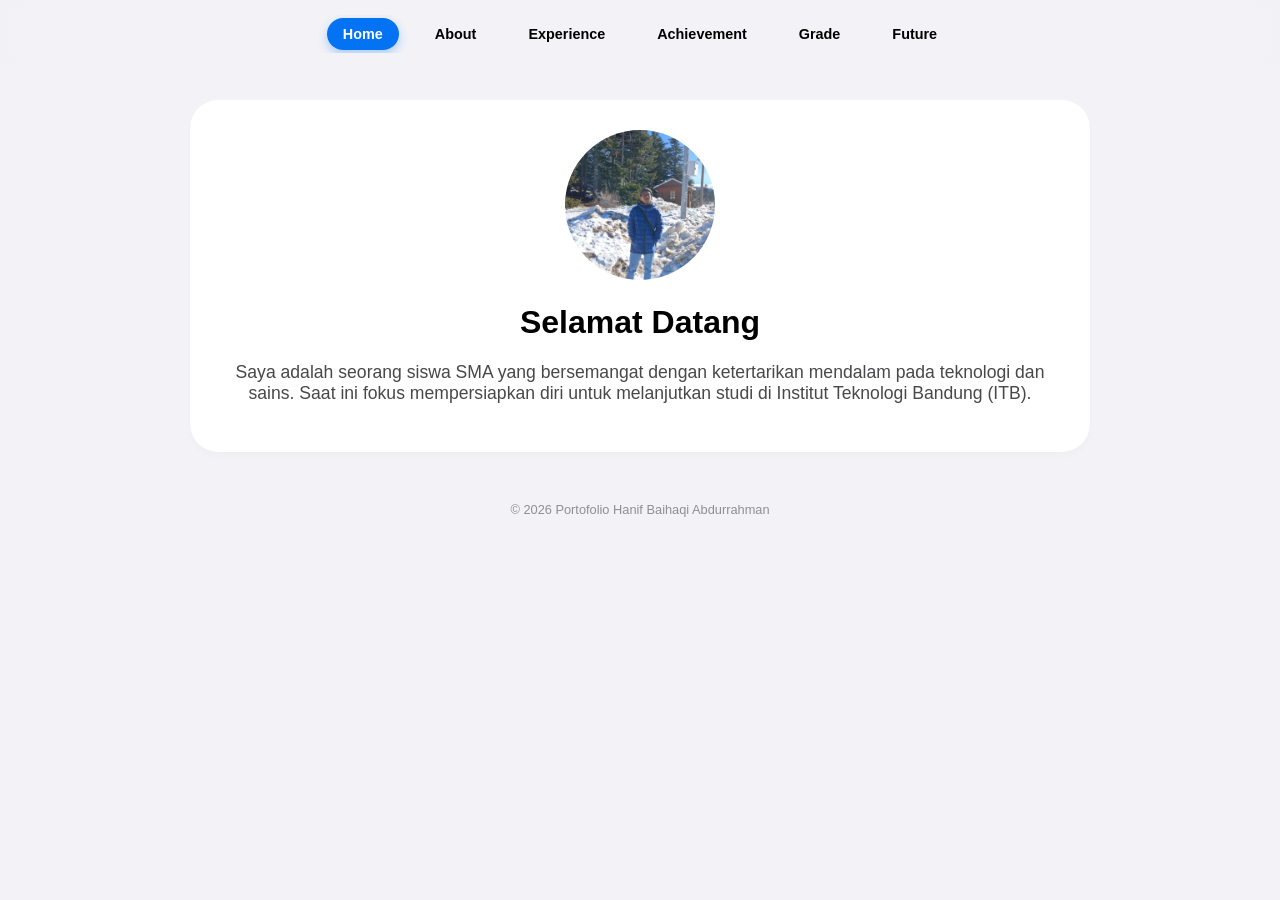
==== index.html @ 1c6266f0 "Add files via upload" ====
<!DOCTYPE html>
<html lang="id">
<head>
    <meta charset="UTF-8">
    <meta name="viewport" content="width=device-width, initial-scale=1.0">
    <title>Home - Portofolio</title>
    <link rel="stylesheet" href="style.css">
    <meta name="theme-color" content="#f2f2f7">
    <meta name="mobile-web-app-capable" content="yes">
    <meta name="apple-mobile-web-app-status-bar-style" content="default">
</head>
<body>
    <nav class="navbar">
    <ul>
        <li><a href="index.html" class="active">Home</a></li>
        <li><a href="about.html">About</a></li>
        <li><a href="experience.html">Experience</a></li>
        <li><a href="achievement.html">Achievement</a></li>
        <li><a href="grade.html">Grade</a></li>
        <li><a href="future-plan.html">Future</a></li>
    </ul>
    </nav>

    <div class="container">
        <div class="card text-center" style="text-align: center;">
            <img src="foto-profil.jpeg" alt="Profile" class="profile-img">
            <h1>Selamat Datang</h1>
            <p style="font-size: 1.1rem; color: #48484a;">Saya adalah seorang siswa SMA yang bersemangat dengan ketertarikan mendalam pada teknologi dan sains. Saat ini fokus mempersiapkan diri untuk melanjutkan studi di Institut Teknologi Bandung (ITB).</p>
        </div>
    </div>

    <footer style="text-align: center; padding: 30px; color: var(--one-ui-secondary); font-size: 0.8rem;">
        &copy; 2026 Portofolio Hanif Baihaqi Abdurrahman
    </footer>
</body>
</html>
---- style.css ----
:root {
    --one-ui-bg: #f2f2f7;
    --one-ui-card: #ffffff;
    --one-ui-primary: #0373f3;
    --one-ui-text: #000000;
    --one-ui-secondary: #8e8e93;
    --radius: 28px; /*One UI Samsung*/
}

html {
    scroll-behavior: smooth;
}

body {
    font-family: 'Segoe UI', Roboto, Helvetica, Arial, sans-serif;
    background-color: var(--one-ui-bg);
    color: var(--one-ui-text);
    margin: 0;
    padding-bottom: 50px;
    overflow-x: hidden;
    width: 100%;
}

/* Navbar yang lebih modern */
.navbar {
    background: rgba(242, 242, 247, 0.8);
    backdrop-filter: blur(20px);
    position: fixed;
    top: 0;
    width: 100%;
    z-index: 1000;
    padding: 15px 0;
}

.navbar ul {
    list-style: none;
    display: flex;
    justify-content: center; /* Tetap center di laptop */
    gap: 20px;
    margin: 0;
    padding: 0;
    /* Tambahkan ini untuk kenyamanan di Android */
    overflow-x: auto; 
    white-space: nowrap;
    -webkit-overflow-scrolling: touch;
    padding: 10px 20px; /* Tambah padding agar area sentuh luas */
}

/* Sembunyikan scrollbar yang mengganggu estetika */
.navbar ul::-webkit-scrollbar {
    display: none;
}

.navbar a {
    text-decoration: none;
    color: var(--one-ui-text);
    font-weight: 600;
    font-size: 0.9rem;
    padding: 8px 16px;
    border-radius: 20px;
    transition: 0.3s;
}

.navbar a:hover {
    background: rgba(0, 0, 0, 0.05);
}

/* Khusus container & cards */
.container {
    max-width: 900px;
    margin: 100px auto 20px auto;
    padding: 0 20px;
}

.card {
    background: var(--one-ui-card);
    border-radius: var(--radius);
    padding: 30px;
    margin-bottom: 20px;
    box-shadow: 0 4px 6px rgba(0,0,0,0.02);
}

h1, h2, h3 {
    font-weight: 700;
    margin-top: 0;
}

.profile-img {
    width: 150px;
    height: 150px;
    border-radius: 50%;
    object-fit: cover;
    margin-bottom: 20px;
}

/* Grid khusus skill & hobi */
.grid-container {
    display: grid;
    grid-template-columns: repeat(auto-fit, minmax(100px, 1fr));
    gap: 15px;
    margin-top: 20px;
}

.icon-box {
    background: #f9f9fb;
    padding: 20px;
    border-radius: var(--radius);
    text-align: center;
    transition: transform 0.2s;
}

.icon-box:hover {
    transform: scale(1.05);
}

.icon-box img {
    width: 40px;
    height: 40px;
    margin-bottom: 10px;
}

/* Buat tombol */
.btn-group {
    display: flex;
    flex-wrap: wrap;
    gap: 10px;
}

.btn {
    background: var(--one-ui-primary);
    color: white;
    padding: 12px 24px;
    border-radius: 25px;
    text-decoration: none;
    font-weight: 600;
    display: inline-block;
    border: none;
}

.btn:active, .icon-box:active {
    transform: scale(0.95);
    transition: transform 0.1s;
}

.btn-secondary {
    background: #e5e5ea;
    color: #000;
}

/* Style buat list */
ul.custom-list {
    padding-left: 20px;
}

ul.custom-list li {
    margin-bottom: 10px;
    color: #3a3a3c;
}

/* Style buat highlight navbar aktif*/
.navbar a.active {
    background: var(--one-ui-primary);
    color: white;
    box-shadow: 0 4px 10px rgba(3, 115, 243, 0.3);
}

* {
    -webkit-tap-highlight-color: transparent; /* Hapus kotak biru saat klik di HP */
    user-select: none; /* Mencegah teks terpilih secara tidak sengaja */
}

/* Tapi izinkan teks di dalam card tetap bisa dipilih agar user bisa copy kontak */
.card p, .card h1, .card h2, .card h3 {
    user-select: text;
}

img {
    max-width: 100%;
    height: auto;
    border-radius: 15px; /* Biar tetap senada dengan tema One UI */
}

/* --- RESPONSIVE MOBILE SETTINGS --- */
@media (max-width: 600px) {
    .container {
        margin-top: 80px; /* Lebih naik dikit di HP */
        padding: 0 15px; /* Biar card tidak nempel ke pinggir layar HP */
    }

    .report-grid {
        grid-template-columns: repeat(2, 1fr); /* Di HP, rapot berjejer ke bawah saja biar jelas */
    }

    .hero h1 {
        font-size: 1.8rem; /* Perkecil font judul di HP agar tidak pecah baris */
    }

    .navbar ul {
        justify-content: flex-start; /* Di HP harus start supaya bisa di-scroll ke kanan */
        padding-left: 20px;
        padding-right: 20px;
    }
}
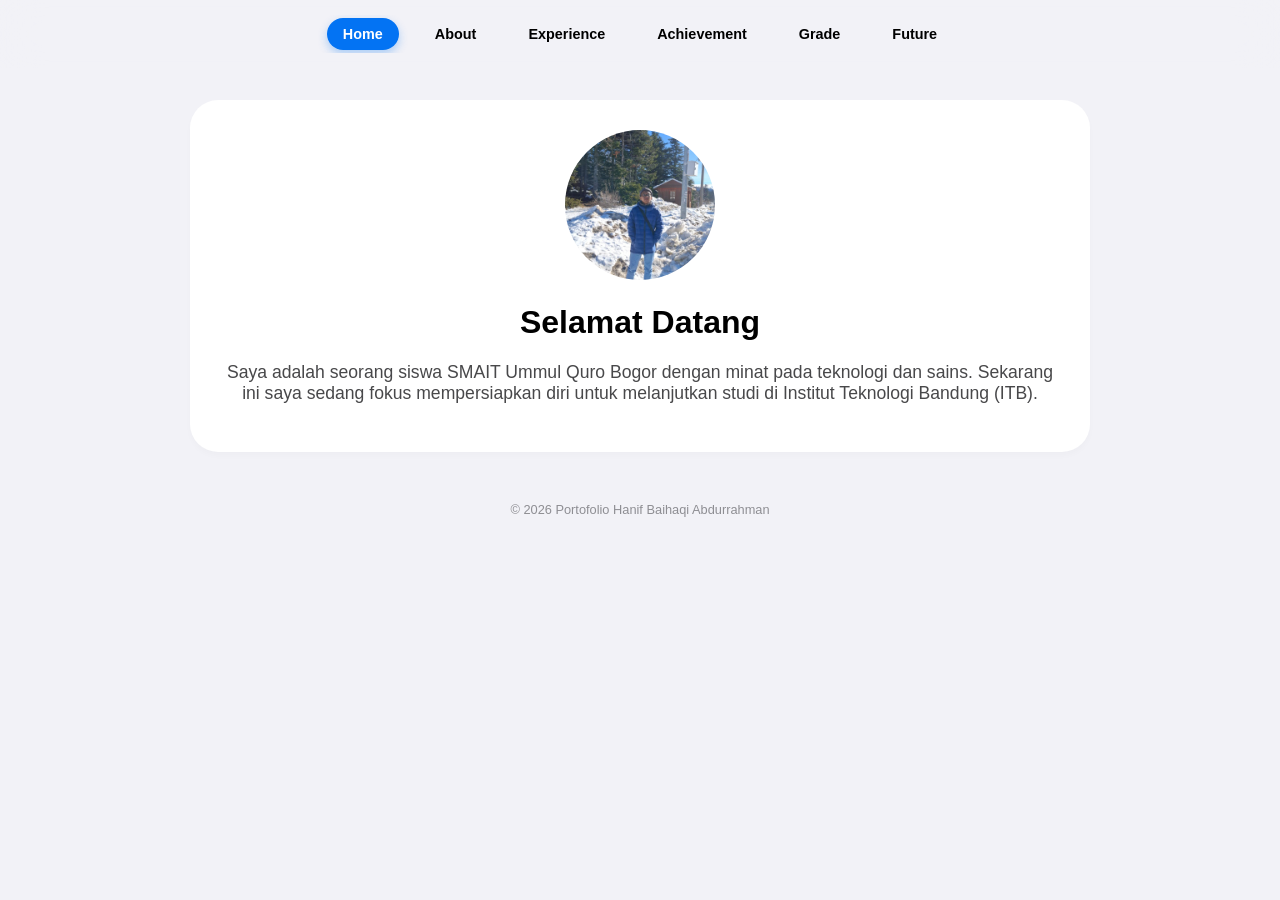
==== commit e55ca84d: "reset" ====
--- a/index.html
+++ b/index.html
@@ -25,7 +25,7 @@
         <div class="card text-center" style="text-align: center;">
             <img src="foto-profil.jpeg" alt="Profile" class="profile-img">
             <h1>Selamat Datang</h1>
-            <p style="font-size: 1.1rem; color: #48484a;">Saya adalah seorang siswa SMA yang bersemangat dengan ketertarikan mendalam pada teknologi dan sains. Saat ini fokus mempersiapkan diri untuk melanjutkan studi di Institut Teknologi Bandung (ITB).</p>
+            <p style="font-size: 1.1rem; color: #48484a;">Saya adalah seorang siswa SMAIT Ummul Quro Bogor dengan minat pada teknologi dan sains. Sekarang ini saya sedang fokus mempersiapkan diri untuk melanjutkan studi di Institut Teknologi Bandung (ITB).</p>
         </div>
     </div>
 
--- a/style.css
+++ b/style.css
@@ -182,21 +182,46 @@
 
 /* --- RESPONSIVE MOBILE SETTINGS --- */
 @media (max-width: 600px) {
+    * {
+        box-sizing: border-box; /* Memastikan padding tidak menambah lebar elemen */
+    }
+
     .container {
-        margin-top: 80px; /* Lebih naik dikit di HP */
-        padding: 0 15px; /* Biar card tidak nempel ke pinggir layar HP */
+        margin-top: 80px; 
+        padding: 0 15px;
+        width: 100%;
+        overflow-x: hidden; /* Tambahan agar container tidak meluber */
+    }
+
+    /* Memperbaiki Grid Ikon/Box yang error di screenshot */
+    .grid-container {
+        grid-template-columns: 1fr !important; /* Paksa jadi 1 kolom agar tidak sempit */
+        gap: 12px;
+    }
+
+    /* Memperbaiki Galeri Dokumentasi di Experience */
+    .doc-grid {
+        grid-template-columns: repeat(2, 1fr) !important; /* Maksimal 2 kolom di HP */
+        gap: 8px;
+    }
+
+    /* Menghapus paksaan lebar dari inline style HTML */
+    .icon-box {
+        grid-column: span 1 !important; 
+        width: 100% !important;
+        text-align: left; /* Opsional: lebih rapi di HP kalau rata kiri */
     }
 
     .report-grid {
-        grid-template-columns: repeat(2, 1fr); /* Di HP, rapot berjejer ke bawah saja biar jelas */
+        grid-template-columns: repeat(2, 1fr); 
     }
 
     .hero h1 {
-        font-size: 1.8rem; /* Perkecil font judul di HP agar tidak pecah baris */
+        font-size: 1.8rem;
     }
 
     .navbar ul {
-        justify-content: flex-start; /* Di HP harus start supaya bisa di-scroll ke kanan */
+        justify-content: flex-start;
         padding-left: 20px;
         padding-right: 20px;
     }
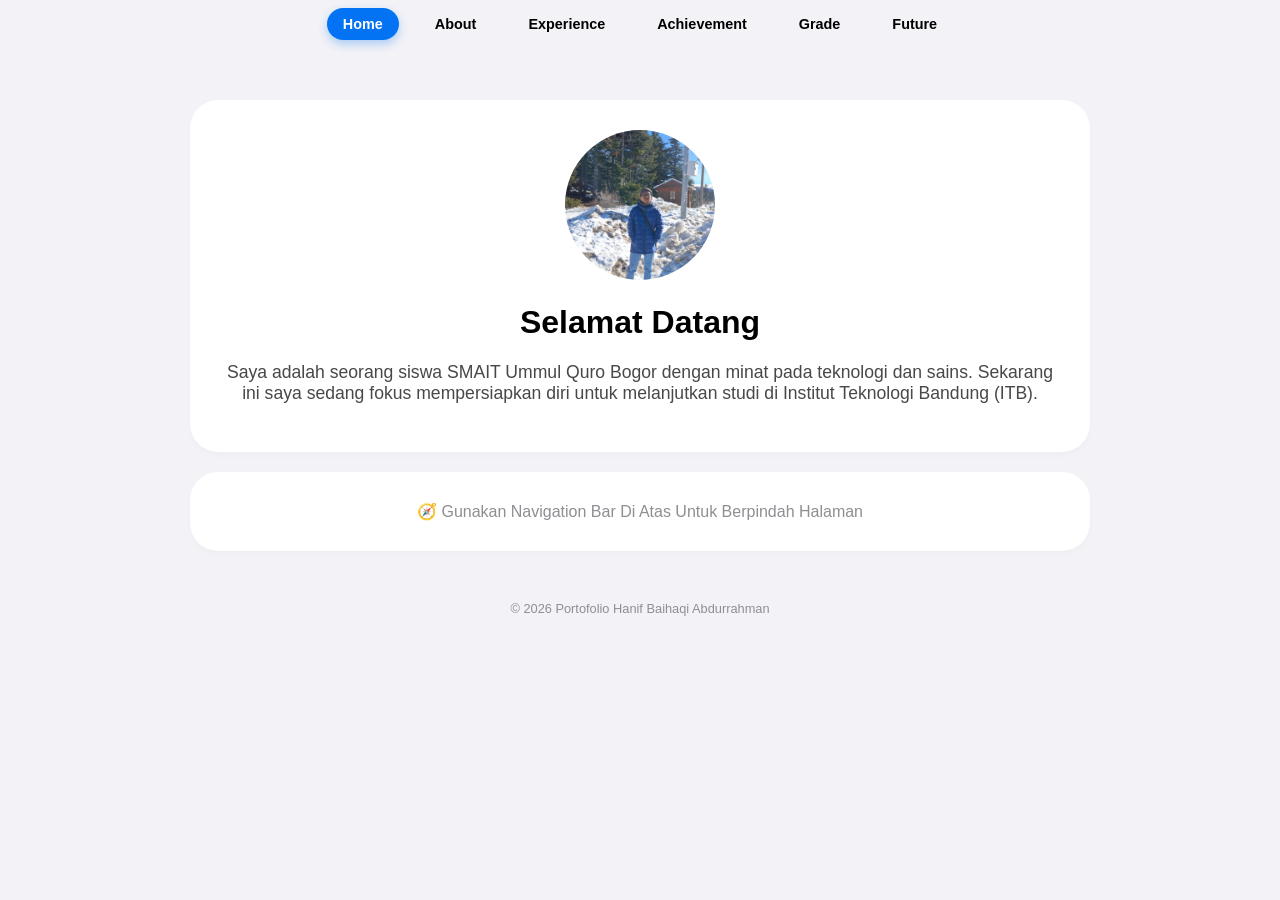
==== commit 3baec93b: "overall commit" ====
--- a/index.html
+++ b/index.html
@@ -29,6 +29,12 @@
         </div>
     </div>
 
+    <div class="container" style="margin-top: 0;">
+        <div class="card" style="text-align: center; color: var(--one-ui-secondary);">
+            <p style="margin: 0;">🧭 Gunakan Navigation Bar Di Atas Untuk Berpindah Halaman</p>
+        </div>
+    </div>
+
     <footer style="text-align: center; padding: 30px; color: var(--one-ui-secondary); font-size: 0.8rem;">
         &copy; 2026 Portofolio Hanif Baihaqi Abdurrahman
     </footer>
--- a/style.css
+++ b/style.css
@@ -4,7 +4,7 @@
     --one-ui-primary: #0373f3;
     --one-ui-text: #000000;
     --one-ui-secondary: #8e8e93;
-    --radius: 28px; /*One UI Samsung*/
+    --radius: 28px; /*Style One UI Samsung*/
 }
 
 html {
@@ -21,7 +21,11 @@
     width: 100%;
 }
 
-/* Navbar yang lebih modern */
+body::-webkit-scrollbar {
+    display: none;
+}
+
+/* Navbar modern */
 .navbar {
     background: rgba(242, 242, 247, 0.8);
     backdrop-filter: blur(20px);
@@ -39,16 +43,6 @@
     gap: 20px;
     margin: 0;
     padding: 0;
-    /* Tambahkan ini untuk kenyamanan di Android */
-    overflow-x: auto; 
-    white-space: nowrap;
-    -webkit-overflow-scrolling: touch;
-    padding: 10px 20px; /* Tambah padding agar area sentuh luas */
-}
-
-/* Sembunyikan scrollbar yang mengganggu estetika */
-.navbar ul::-webkit-scrollbar {
-    display: none;
 }
 
 .navbar a {
@@ -114,6 +108,25 @@
 }
 
 .icon-box img {
+    width: 40px;
+    height: 40px;
+    margin-bottom: 10px;
+}
+
+.icon-box-btn {
+    background: #f9f9fb;
+    padding: 20px;
+    border-radius: var(--radius);
+    text-align: center;
+    transition: transform 0.2s, box-shadow 0.15s ease-in-out;
+}
+
+.icon-box-btn:hover {
+    transform: scale(1.05);
+    box-shadow: 0 6px 16px rgba(3, 115, 243, 0.3);
+}
+
+.icon-box-btn img {
     width: 40px;
     height: 40px;
     margin-bottom: 10px;
@@ -135,6 +148,12 @@
     font-weight: 600;
     display: inline-block;
     border: none;
+    transition: transform 0.2s ease, box-shadow 0.2s ease;
+}
+
+.btn:hover {
+    transform: scale(1.08);
+    box-shadow: 0 6px 16px rgba(3, 115, 243, 0.3);
 }
 
 .btn:active, .icon-box:active {
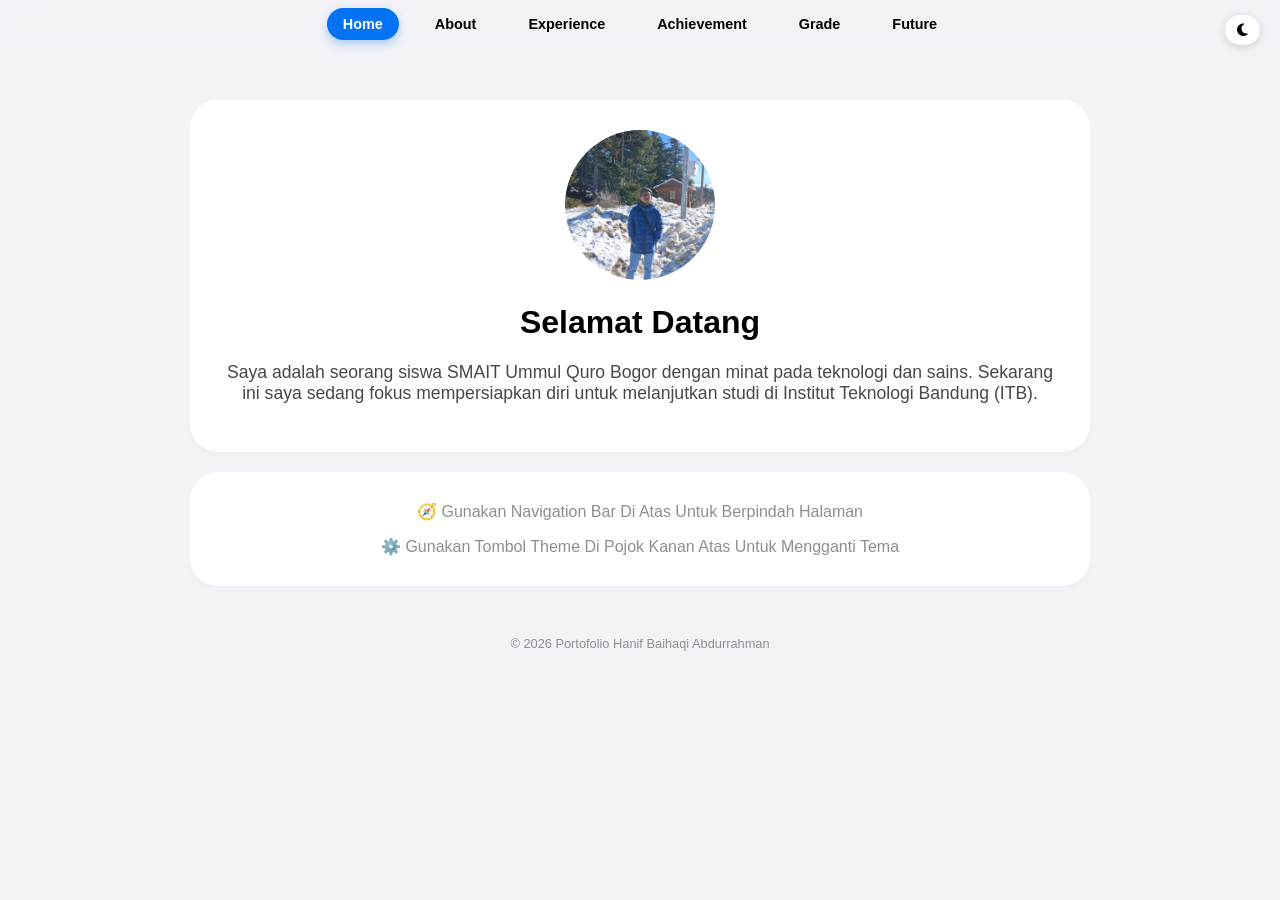
==== commit c763b5ea: "dark mode commit" ====
--- a/index.html
+++ b/index.html
@@ -5,11 +5,20 @@
     <meta name="viewport" content="width=device-width, initial-scale=1.0">
     <title>Home - Portofolio</title>
     <link rel="stylesheet" href="style.css">
+    <link rel="stylesheet" href="https://cdnjs.cloudflare.com/ajax/libs/font-awesome/6.4.0/css/all.min.css">
     <meta name="theme-color" content="#f2f2f7">
     <meta name="mobile-web-app-capable" content="yes">
     <meta name="apple-mobile-web-app-status-bar-style" content="default">
+    <script>
+        if (localStorage.getItem('nightMode') === 'enabled') document.documentElement.classList.add('night-mode');
+    </script>
 </head>
 <body>
+    <button class="theme-toggle" onclick="toggleNightMode()" title="Toggle Night Mode">
+        <i class="fas fa-moon icon-moon"></i>
+        <i class="fas fa-sun icon-sun"></i>
+    </button>
+
     <nav class="navbar">
     <ul>
         <li><a href="index.html" class="active">Home</a></li>
@@ -32,11 +41,14 @@
     <div class="container" style="margin-top: 0;">
         <div class="card" style="text-align: center; color: var(--one-ui-secondary);">
             <p style="margin: 0;">🧭 Gunakan Navigation Bar Di Atas Untuk Berpindah Halaman</p>
+            <p style="margin: 1rem 0 0 0;">⚙️ Gunakan Tombol Theme Di Pojok Kanan Atas Untuk Mengganti Tema</p>
         </div>
     </div>
 
-    <footer style="text-align: center; padding: 30px; color: var(--one-ui-secondary); font-size: 0.8rem;">
+<footer style="text-align: center; padding: 30px; color: var(--one-ui-secondary); font-size: 0.8rem;">
         &copy; 2026 Portofolio Hanif Baihaqi Abdurrahman
     </footer>
+
+    <script src="script.js"></script>
 </body>
-</html>+</html>
--- a/style.css
+++ b/style.css
@@ -5,6 +5,146 @@
     --one-ui-text: #000000;
     --one-ui-secondary: #8e8e93;
     --radius: 28px; /*Style One UI Samsung*/
+}
+
+/* Night / Discord Mode */
+.night-mode {
+    --one-ui-bg: #36393f;
+    --one-ui-card: #2f3136;
+    --one-ui-primary: #5865F2;
+    --one-ui-text: #dcddde;
+    --one-ui-secondary: #b9bbbe;
+    --icon-box-bg: #40444b;
+    background-color: var(--one-ui-bg);
+    color: var(--one-ui-text);
+}
+
+.night-mode .navbar {
+    background: rgba(54, 57, 63, 0.85);
+}
+
+.night-mode .navbar a:hover {
+    background: rgba(255, 255, 255, 0.1);
+}
+
+.night-mode .btn-secondary {
+    background: #4f545c;
+    color: #dcddde;
+}
+
+.night-mode .icon-box {
+    background: #40444b;
+    border: 1px solid #4f545c !important;
+}
+
+.night-mode .icon-box-btn {
+    background: #40444b;
+    border: 1px solid #4f545c !important;
+}
+
+.night-mode .status-badge {
+    background: #4f545c;
+    color: #b9bbbe;
+}
+
+.night-mode .badge-title {
+    background: #5865F2;
+}
+
+.night-mode .report-item img {
+    border-color: #4f545c !important;
+    background: #ffffff !important;
+}
+
+.night-mode .report-item:has(img) {
+    background: transparent !important;
+}
+
+.night-mode .report-item:not(:has(img)) {
+    background: #40444b !important;
+    color: #dcddde !important;
+}
+
+.night-mode .card[style*="background: #f8f9ff"],
+.night-mode [style*="background: #f8f9ff"].card {
+    background: #2f3136 !important;
+}
+
+.night-mode ul.custom-list li {
+    color: #dcddde;
+}
+
+/* Night mode text adjustments */
+.night-mode h1, 
+.night-mode h2, 
+.night-mode h3, 
+.night-mode h4 {
+    color: #ffffff;
+}
+
+.night-mode .card p,
+.night-mode p {
+    color: #dcddde !important;
+}
+
+.night-mode .icon-box p,
+.night-mode .icon-box-btn p {
+    color: #dcddde;
+}
+
+.night-mode small {
+    color: #b9bbbe;
+}
+/* Night Mode Toggle Switch */
+.theme-toggle {
+    position: fixed;
+    top: 15px;
+    right: 20px;
+    z-index: 1001;
+    background: var(--one-ui-card);
+    border: none;
+    border-radius: 20px;
+    padding: 8px 12px;
+    cursor: pointer;
+    font-size: 1.1rem;
+    box-shadow: 0 2px 8px rgba(0, 0, 0, 0.15);
+    display: flex;
+    align-items: center;
+    gap: 6px;
+    transition: transform 0.2s ease, background-color 0.3s ease;
+}
+
+.theme-toggle:hover {
+    transform: scale(1.05);
+}
+
+.theme-toggle:active {
+    transform: scale(0.95);
+}
+
+.night-mode .theme-toggle {
+    background: #4f545c;
+}
+
+.theme-toggle .icon-sun,
+.theme-toggle .icon-moon {
+    font-size: 0.9rem;
+}
+
+.night-mode .theme-toggle .icon-sun {
+    display: inline;
+}
+
+.night-mode .theme-toggle .icon-moon {
+    display: none;
+}
+
+:not(.night-mode) .theme-toggle .icon-sun {
+    display: none;
+}
+
+:not(.night-mode) .theme-toggle .icon-moon {
+    display: inline;
 }
 
 html {
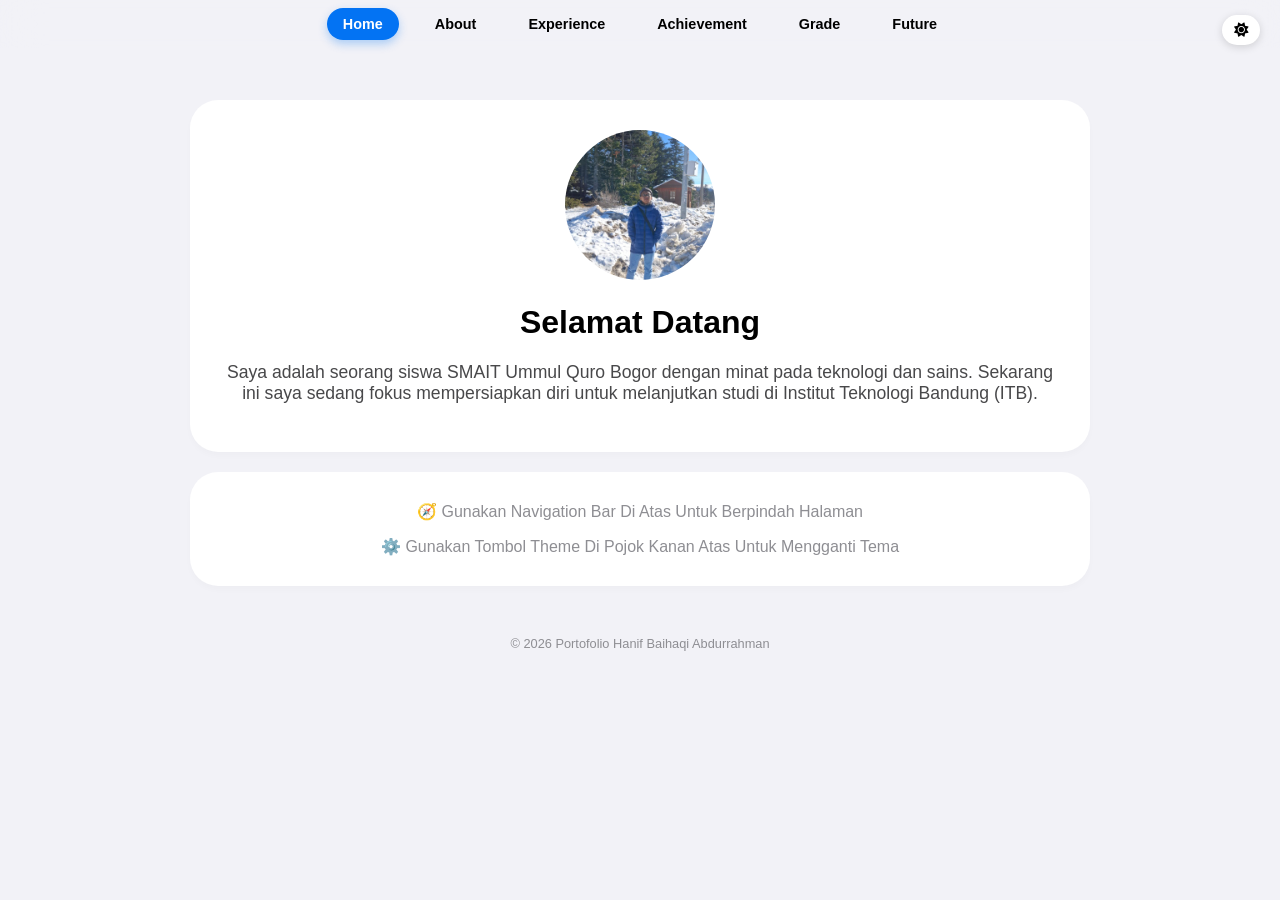
==== commit dec30fc8: "mobile adjustment" ====
--- a/index.html
+++ b/index.html
@@ -5,6 +5,7 @@
     <meta name="viewport" content="width=device-width, initial-scale=1.0">
     <title>Home - Portofolio</title>
     <link rel="stylesheet" href="style.css">
+    <link rel="stylesheet" href="style-mobile.css" media="(max-width: 600px)">
     <link rel="stylesheet" href="https://cdnjs.cloudflare.com/ajax/libs/font-awesome/6.4.0/css/all.min.css">
     <meta name="theme-color" content="#f2f2f7">
     <meta name="mobile-web-app-capable" content="yes">
@@ -30,7 +31,7 @@
     </ul>
     </nav>
 
-    <div class="container">
+    <div class="container" style="margin-bottom: 0;">
         <div class="card text-center" style="text-align: center;">
             <img src="foto-profil.jpeg" alt="Profile" class="profile-img">
             <h1>Selamat Datang</h1>
--- a/style.css
+++ b/style.css
@@ -1,13 +1,15 @@
 :root {
+    /* Variabel warna utama untuk Light Mode */
     --one-ui-bg: #f2f2f7;
     --one-ui-card: #ffffff;
     --one-ui-primary: #0373f3;
     --one-ui-text: #000000;
     --one-ui-secondary: #8e8e93;
+    --icon-box-bg: #f9f9fb;
     --radius: 28px; /*Style One UI Samsung*/
 }
 
-/* Night / Discord Mode */
+/* Override warna untuk Night / Discord Mode */
 .night-mode {
     --one-ui-bg: #36393f;
     --one-ui-card: #2f3136;
@@ -19,26 +21,29 @@
     color: var(--one-ui-text);
 }
 
+/* Transparansi Navbar pada Mode Malam */
 .night-mode .navbar {
     background: rgba(54, 57, 63, 0.85);
 }
 
+/* Hover link navbar pada Mode Malam */
 .night-mode .navbar a:hover {
     background: rgba(255, 255, 255, 0.1);
 }
 
+/* Tombol sekunder pada Mode Malam */
 .night-mode .btn-secondary {
     background: #4f545c;
     color: #dcddde;
 }
 
 .night-mode .icon-box {
-    background: #40444b;
+    background: var(--icon-box-bg);
     border: 1px solid #4f545c !important;
 }
 
 .night-mode .icon-box-btn {
-    background: #40444b;
+    background: var(--icon-box-bg);
     border: 1px solid #4f545c !important;
 }
 
@@ -47,10 +52,12 @@
     color: #b9bbbe;
 }
 
+/* Badge judul kecil */
 .night-mode .badge-title {
     background: #5865F2;
 }
 
+/* Penyesuaian gambar laporan/sertifikat agar tetap kontras */
 .night-mode .report-item img {
     border-color: #4f545c !important;
     background: #ffffff !important;
@@ -65,16 +72,18 @@
     color: #dcddde !important;
 }
 
+/* Penyesuaian background khusus untuk elemen yang menggunakan inline style biru muda */
 .night-mode .card[style*="background: #f8f9ff"],
 .night-mode [style*="background: #f8f9ff"].card {
     background: #2f3136 !important;
 }
 
+/* List kustom pada Mode Malam */
 .night-mode ul.custom-list li {
     color: #dcddde;
 }
 
-/* Night mode text adjustments */
+/* Penyesuaian warna teks heading agar lebih terang di Mode Malam */
 .night-mode h1, 
 .night-mode h2, 
 .night-mode h3, 
@@ -82,6 +91,7 @@
     color: #ffffff;
 }
 
+/* Warna teks paragraf di Mode Malam */
 .night-mode .card p,
 .night-mode p {
     color: #dcddde !important;
@@ -95,7 +105,8 @@
 .night-mode small {
     color: #b9bbbe;
 }
-/* Night Mode Toggle Switch */
+
+/* Desain Tombol Floating untuk Ganti Tema */
 .theme-toggle {
     position: fixed;
     top: 15px;
@@ -114,6 +125,7 @@
     transition: transform 0.2s ease, background-color 0.3s ease;
 }
 
+/* Efek tekan dan hover pada tombol tema */
 .theme-toggle:hover {
     transform: scale(1.05);
 }
@@ -131,26 +143,26 @@
     font-size: 0.9rem;
 }
 
+/* Logika penggantian icon (Matahari/Bulan) */
+.theme-toggle .icon-sun {
+    display: inline;
+}
+.theme-toggle .icon-moon {
+    display: none;
+}
 .night-mode .theme-toggle .icon-sun {
+    display: none;
+}
+.night-mode .theme-toggle .icon-moon {
     display: inline;
 }
 
-.night-mode .theme-toggle .icon-moon {
-    display: none;
-}
-
-:not(.night-mode) .theme-toggle .icon-sun {
-    display: none;
-}
-
-:not(.night-mode) .theme-toggle .icon-moon {
-    display: inline;
-}
-
+/* Pengaturan scroll halus untuk anchor links */
 html {
     scroll-behavior: smooth;
 }
 
+/* Pengaturan dasar body (Font dan Jarak) */
 body {
     font-family: 'Segoe UI', Roboto, Helvetica, Arial, sans-serif;
     background-color: var(--one-ui-bg);
@@ -161,11 +173,12 @@
     width: 100%;
 }
 
+/* Menyembunyikan scrollbar utama agar tampilan lebih clean */
 body::-webkit-scrollbar {
     display: none;
 }
 
-/* Navbar modern */
+/* Navigasi atas dengan efek blur (Glassmorphism) */
 .navbar {
     background: rgba(242, 242, 247, 0.8);
     backdrop-filter: blur(20px);
@@ -176,15 +189,17 @@
     padding: 15px 0;
 }
 
+/* List di dalam navbar */
 .navbar ul {
     list-style: none;
     display: flex;
-    justify-content: center; /* Tetap center di laptop */
+    justify-content: center;
     gap: 20px;
     margin: 0;
     padding: 0;
 }
 
+/* Link di dalam navbar */
 .navbar a {
     text-decoration: none;
     color: var(--one-ui-text);
@@ -195,17 +210,19 @@
     transition: 0.3s;
 }
 
+/* Efek hover pada menu navbar */
 .navbar a:hover {
     background: rgba(0, 0, 0, 0.05);
 }
 
-/* Khusus container & cards */
+/* Pembungkus konten utama */
 .container {
     max-width: 900px;
     margin: 100px auto 20px auto;
     padding: 0 20px;
 }
 
+/* Desain kartu (Card) ala One UI */
 .card {
     background: var(--one-ui-card);
     border-radius: var(--radius);
@@ -219,6 +236,7 @@
     margin-top: 0;
 }
 
+/* Foto profil bulat */
 .profile-img {
     width: 150px;
     height: 150px;
@@ -227,7 +245,7 @@
     margin-bottom: 20px;
 }
 
-/* Grid khusus skill & hobi */
+/* Sistem grid otomatis untuk bagian Skill & Hobi */
 .grid-container {
     display: grid;
     grid-template-columns: repeat(auto-fit, minmax(100px, 1fr));
@@ -235,8 +253,9 @@
     margin-top: 20px;
 }
 
+/* Kotak ikon skill */
 .icon-box {
-    background: #f9f9fb;
+    background: var(--icon-box-bg);
     padding: 20px;
     border-radius: var(--radius);
     text-align: center;
@@ -253,18 +272,14 @@
     margin-bottom: 10px;
 }
 
+/* Kotak yang berfungsi sebagai tombol (Social Media) */
 .icon-box-btn {
-    background: #f9f9fb;
+    background: var(--icon-box-bg);
     padding: 20px;
     border-radius: var(--radius);
     text-align: center;
     transition: transform 0.2s, box-shadow 0.15s ease-in-out;
-}
-
-.icon-box-btn:hover {
-    transform: scale(1.05);
-    box-shadow: 0 6px 16px rgba(3, 115, 243, 0.3);
-}
+}   
 
 .icon-box-btn img {
     width: 40px;
@@ -272,13 +287,14 @@
     margin-bottom: 10px;
 }
 
-/* Buat tombol */
+/* Pembungkus kumpulan tombol */
 .btn-group {
     display: flex;
     flex-wrap: wrap;
     gap: 10px;
 }
 
+/* Desain Tombol Standar */
 .btn {
     background: var(--one-ui-primary);
     color: white;
@@ -290,45 +306,44 @@
     border: none;
     transition: transform 0.2s ease, box-shadow 0.2s ease;
 }
-
-.btn:hover {
-    transform: scale(1.08);
+.btn:hover, .icon-box-btn:hover {
+    transform: scale(1.05);
     box-shadow: 0 6px 16px rgba(3, 115, 243, 0.3);
 }
-
-.btn:active, .icon-box:active {
+.btn:active, .icon-box-btn:active, .doc-item:active {
     transform: scale(0.95);
     transition: transform 0.1s;
 }
 
+/* Tombol dengan warna abu-abu */
 .btn-secondary {
     background: #e5e5ea;
     color: #000;
 }
 
-/* Style buat list */
+/* List kustom dengan jarak antar item */
 ul.custom-list {
     padding-left: 20px;
 }
-
 ul.custom-list li {
     margin-bottom: 10px;
     color: #3a3a3c;
 }
 
-/* Style buat highlight navbar aktif*/
+/* Highlight untuk halaman yang sedang aktif di Navbar */
 .navbar a.active {
     background: var(--one-ui-primary);
     color: white;
     box-shadow: 0 4px 10px rgba(3, 115, 243, 0.3);
 }
 
+/* Pengaturan interaksi global (Mencegah highlight biru di mobile) */
 * {
-    -webkit-tap-highlight-color: transparent; /* Hapus kotak biru saat klik di HP */
-    user-select: none; /* Mencegah teks terpilih secara tidak sengaja */
-}
-
-/* Tapi izinkan teks di dalam card tetap bisa dipilih agar user bisa copy kontak */
+    -webkit-tap-highlight-color: transparent;
+    user-select: none;
+}
+
+/* Mengizinkan teks penting (kontak/isi) tetap bisa di-copy/pilih */
 .card p, .card h1, .card h2, .card h3 {
     user-select: text;
 }
@@ -336,52 +351,5 @@
 img {
     max-width: 100%;
     height: auto;
-    border-radius: 15px; /* Biar tetap senada dengan tema One UI */
-}
-
-/* --- RESPONSIVE MOBILE SETTINGS --- */
-@media (max-width: 600px) {
-    * {
-        box-sizing: border-box; /* Memastikan padding tidak menambah lebar elemen */
-    }
-
-    .container {
-        margin-top: 80px; 
-        padding: 0 15px;
-        width: 100%;
-        overflow-x: hidden; /* Tambahan agar container tidak meluber */
-    }
-
-    /* Memperbaiki Grid Ikon/Box yang error di screenshot */
-    .grid-container {
-        grid-template-columns: 1fr !important; /* Paksa jadi 1 kolom agar tidak sempit */
-        gap: 12px;
-    }
-
-    /* Memperbaiki Galeri Dokumentasi di Experience */
-    .doc-grid {
-        grid-template-columns: repeat(2, 1fr) !important; /* Maksimal 2 kolom di HP */
-        gap: 8px;
-    }
-
-    /* Menghapus paksaan lebar dari inline style HTML */
-    .icon-box {
-        grid-column: span 1 !important; 
-        width: 100% !important;
-        text-align: left; /* Opsional: lebih rapi di HP kalau rata kiri */
-    }
-
-    .report-grid {
-        grid-template-columns: repeat(2, 1fr); 
-    }
-
-    .hero h1 {
-        font-size: 1.8rem;
-    }
-
-    .navbar ul {
-        justify-content: flex-start;
-        padding-left: 20px;
-        padding-right: 20px;
-    }
-}+    border-radius: 15px;
+}
--- a/style-mobile.css
+++ b/style-mobile.css
@@ -0,0 +1,62 @@
+/* --- PENGATURAN KHUSUS MOBILE --- */
+* {
+    box-sizing: border-box;
+}
+
+.container {
+    margin-top: 80px; 
+    padding: 0 15px;
+    width: 100%;
+    overflow-x: hidden;
+}
+
+/* Grid otomatis yang lebih pas untuk HP */
+.grid-container {
+    display: grid;
+    grid-template-columns: repeat(auto-fit, minmax(140px, 1fr));
+    gap: 15px;
+    margin-top: 20px;
+}
+
+.doc-grid {
+    grid-template-columns: repeat(2, 1fr) !important;
+    gap: 8px;
+}
+
+.icon-box {
+    grid-column: span 1 !important; 
+    width: 100% !important;
+    text-align: center;
+}
+
+.report-grid {
+    grid-template-columns: repeat(2, 1fr); 
+}
+
+.hero h1 {
+    font-size: 1.8rem;
+}
+
+/* Navbar Scroll Horizontal */
+.navbar {
+    padding: 2px 0; /* Mengurangi padding luar agar tinggi navbar tetap proporsional */
+}
+
+.navbar ul {
+    justify-content: flex-start;
+    padding: 12px 20px; /* Menambah padding atas-bawah agar efek shadow & rounded tombol active tidak terpotong */
+    overflow-x: auto;
+    overflow-y: hidden;
+    white-space: nowrap;
+    scrollbar-width: none; /* Firefox */
+    -webkit-overflow-scrolling: touch; /* Momentum scrolling untuk iOS */
+    touch-action: pan-x; /* Optimasi fokus hanya pada geseran horizontal */
+}
+
+.navbar ul::-webkit-scrollbar {
+    display: none;
+}
+
+.navbar li {
+    flex-shrink: 0;
+}
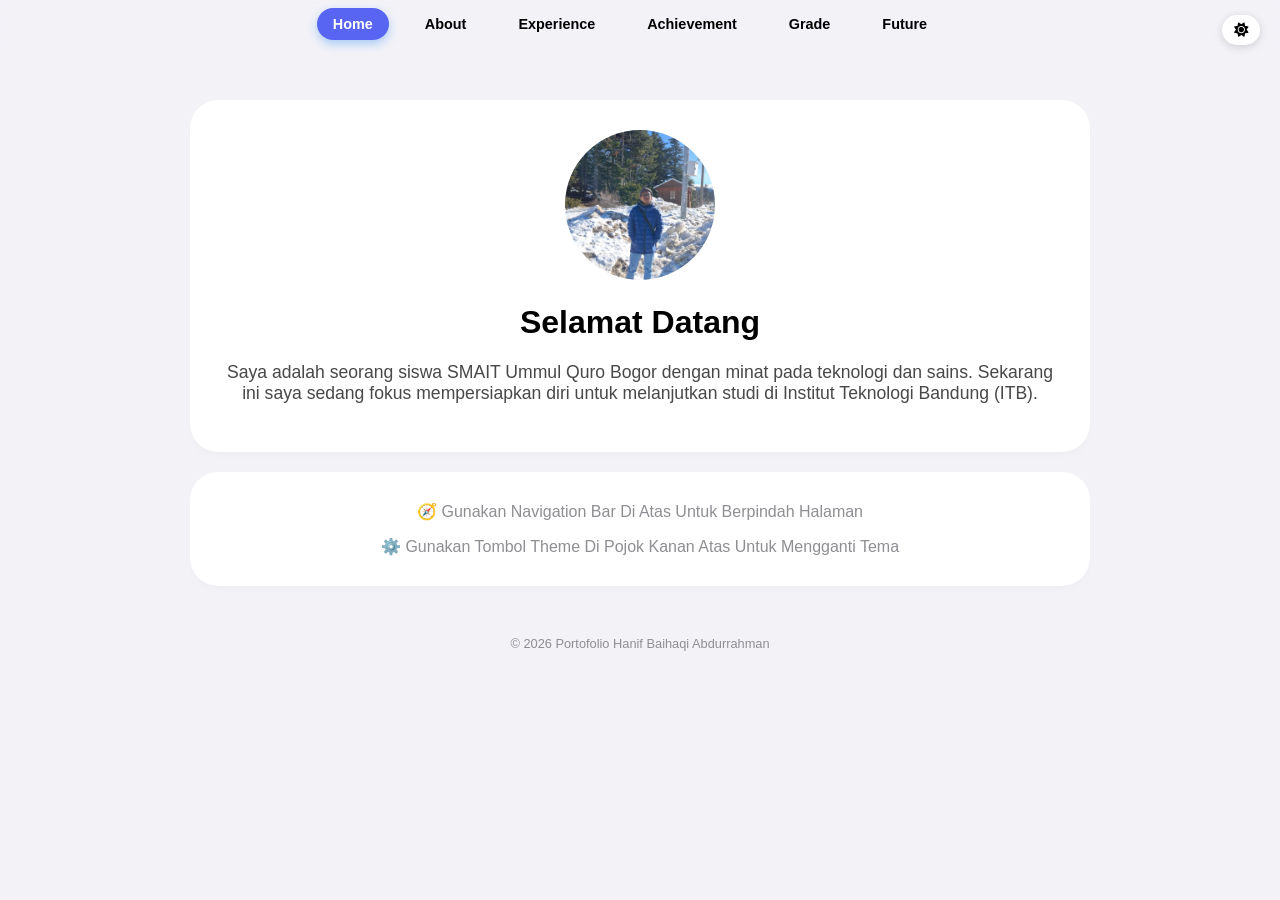
==== commit 2e5ce128: "path edit" ====
--- a/index.html
+++ b/index.html
@@ -28,12 +28,13 @@
         <li><a href="achievement.html">Achievement</a></li>
         <li><a href="grade.html">Grade</a></li>
         <li><a href="future-plan.html">Future</a></li>
+        <span></span>
     </ul>
     </nav>
 
     <div class="container" style="margin-bottom: 0;">
         <div class="card text-center" style="text-align: center;">
-            <img src="foto-profil.jpeg" alt="Profile" class="profile-img">
+            <img src="assets/images/foto-profil.jpeg" alt="Profile" class="profile-img">
             <h1>Selamat Datang</h1>
             <p style="font-size: 1.1rem; color: #48484a;">Saya adalah seorang siswa SMAIT Ummul Quro Bogor dengan minat pada teknologi dan sains. Sekarang ini saya sedang fokus mempersiapkan diri untuk melanjutkan studi di Institut Teknologi Bandung (ITB).</p>
         </div>
--- a/style.css
+++ b/style.css
@@ -2,7 +2,7 @@
     /* Variabel warna utama untuk Light Mode */
     --one-ui-bg: #f2f2f7;
     --one-ui-card: #ffffff;
-    --one-ui-primary: #0373f3;
+    --one-ui-primary: #5865F2;
     --one-ui-text: #000000;
     --one-ui-secondary: #8e8e93;
     --icon-box-bg: #f9f9fb;
--- a/style-mobile.css
+++ b/style-mobile.css
@@ -59,4 +59,22 @@
 
 .navbar li {
     flex-shrink: 0;
+}
+
+.theme-toggle {
+    position: fixed;
+    top: 50px;
+    right: 20px;
+    z-index: 1001;
+    background: var(--one-ui-card);
+    border: none;
+    border-radius: 20px;
+    padding: 8px 12px;
+    cursor: pointer;
+    font-size: 1.1rem;
+    box-shadow: 0 2px 8px rgba(0, 0, 0, 0.15);
+    display: flex;
+    align-items: center;
+    gap: 6px;
+    transition: transform 0.2s ease, background-color 0.3s ease;
 }
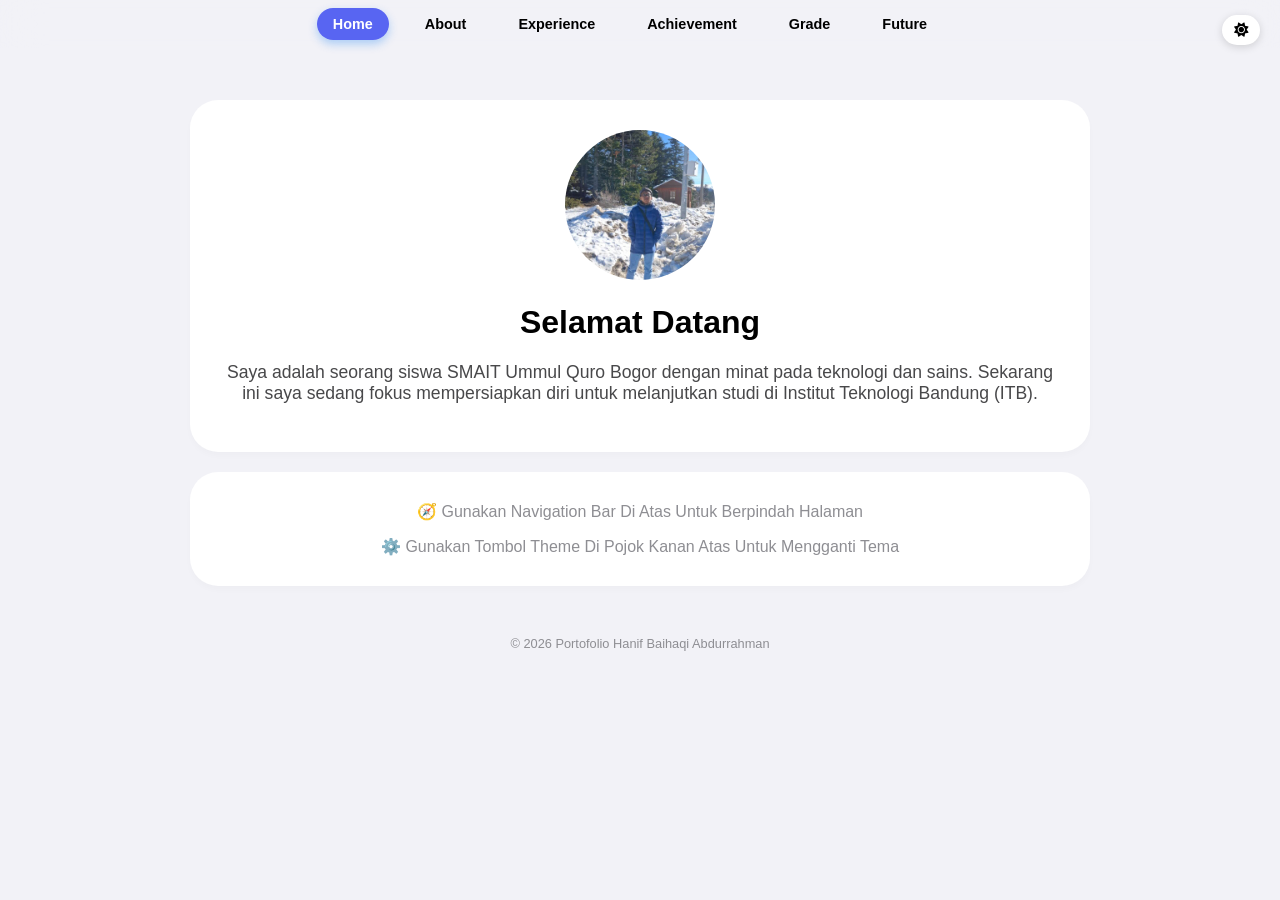
==== commit f815c2ed: "penambahan icon, efisiensi size img" ====
--- a/index.html
+++ b/index.html
@@ -4,8 +4,9 @@
     <meta charset="UTF-8">
     <meta name="viewport" content="width=device-width, initial-scale=1.0">
     <title>Home - Portofolio</title>
-    <link rel="stylesheet" href="style.css">
-    <link rel="stylesheet" href="style-mobile.css" media="(max-width: 600px)">
+    <link rel="icon" type="image/x-icon" href="assets/images/logo-akarkata.ico">
+    <link rel="stylesheet" href="assets/css/style.css">
+    <link rel="stylesheet" href="assets/css/style-mobile.css" media="(max-width: 600px)">
     <link rel="stylesheet" href="https://cdnjs.cloudflare.com/ajax/libs/font-awesome/6.4.0/css/all.min.css">
     <meta name="theme-color" content="#f2f2f7">
     <meta name="mobile-web-app-capable" content="yes">
@@ -51,6 +52,6 @@
         &copy; 2026 Portofolio Hanif Baihaqi Abdurrahman
     </footer>
 
-    <script src="script.js"></script>
+    <script src="assets/js/script.js"></script>
 </body>
 </html>
--- a/assets/css/style.css
+++ b/assets/css/style.css
@@ -0,0 +1,361 @@
+:root {
+    /* Variabel warna utama untuk Light Mode */
+    --one-ui-bg: #f2f2f7;
+    --one-ui-card: #ffffff;
+    --one-ui-primary: #5865F2;
+    --one-ui-text: #000000;
+    --one-ui-secondary: #8e8e93;
+    --icon-box-bg: #f9f9fb;
+    --radius: 28px; /*Style One UI Samsung*/
+}
+
+/* Override warna untuk Night / Discord Mode */
+.night-mode {
+    --one-ui-bg: #36393f;
+    --one-ui-card: #2f3136;
+    --one-ui-primary: #5865F2;
+    --one-ui-text: #dcddde;
+    --one-ui-secondary: #b9bbbe;
+    --icon-box-bg: #40444b;
+    background-color: var(--one-ui-bg);
+    color: var(--one-ui-text);
+}
+
+/* Transparansi Navbar pada Mode Malam */
+.night-mode .navbar {
+    background: rgba(54, 57, 63, 0.85);
+}
+
+/* Hover link navbar pada Mode Malam */
+.night-mode .navbar a:hover {
+    background: rgba(255, 255, 255, 0.1);
+}
+
+.night-mode .navbar a.active {
+    background: var(--one-ui-primary);
+    color: white;
+    box-shadow: 0 4px 10px rgba(3, 115, 243, 0.3);
+}
+
+/* Tombol sekunder pada Mode Malam */
+.night-mode .btn-secondary {
+    background: #4f545c;
+    color: #dcddde;
+}
+
+.night-mode .icon-box {
+    background: var(--icon-box-bg);
+    border: 1px solid #4f545c !important;
+}
+
+.night-mode .icon-box-btn {
+    background: var(--icon-box-bg);
+    border: 1px solid #4f545c !important;
+}
+
+.night-mode .status-badge {
+    background: #4f545c;
+    color: #b9bbbe;
+}
+
+/* Badge judul kecil */
+.night-mode .badge-title {
+    background: #5865F2;
+}
+
+/* Penyesuaian gambar laporan/sertifikat agar tetap kontras */
+.night-mode .report-item img {
+    border-color: #4f545c !important;
+    background: #ffffff !important;
+}
+
+.night-mode .report-item:has(img) {
+    background: transparent !important;
+}
+
+.night-mode .report-item:not(:has(img)) {
+    background: #40444b !important;
+    color: #dcddde !important;
+}
+
+/* Penyesuaian background khusus untuk elemen yang menggunakan inline style biru muda */
+.night-mode .card[style*="background: #f8f9ff"],
+.night-mode [style*="background: #f8f9ff"].card {
+    background: #2f3136 !important;
+}
+
+/* List kustom pada Mode Malam */
+.night-mode ul.custom-list li {
+    color: #dcddde;
+}
+
+/* Penyesuaian warna teks heading agar lebih terang di Mode Malam */
+.night-mode h1, 
+.night-mode h2, 
+.night-mode h3, 
+.night-mode h4 {
+    color: #ffffff;
+}
+
+/* Warna teks paragraf di Mode Malam */
+.night-mode .card p,
+.night-mode p {
+    color: #dcddde !important;
+}
+
+.night-mode .icon-box p,
+.night-mode .icon-box-btn p {
+    color: #dcddde;
+}
+
+.night-mode small {
+    color: #b9bbbe;
+}
+
+/* Desain Tombol Floating untuk Ganti Tema */
+.theme-toggle {
+    position: fixed;
+    top: 15px;
+    right: 20px;
+    z-index: 1001;
+    background: var(--one-ui-card);
+    border: none;
+    border-radius: 20px;
+    padding: 8px 12px;
+    cursor: pointer;
+    font-size: 1.1rem;
+    box-shadow: 0 2px 8px rgba(0, 0, 0, 0.15);
+    display: flex;
+    align-items: center;
+    gap: 6px;
+    transition: transform 0.2s ease, background-color 0.3s ease;
+}
+
+/* Efek tekan dan hover pada tombol tema */
+.theme-toggle:hover {
+    transform: scale(1.05);
+}
+
+.theme-toggle:active {
+    transform: scale(0.95);
+}
+
+.night-mode .theme-toggle {
+    background: #4f545c;
+}
+
+.theme-toggle .icon-sun,
+.theme-toggle .icon-moon {
+    font-size: 0.9rem;
+}
+
+/* Logika penggantian icon (Matahari/Bulan) */
+.theme-toggle .icon-sun {
+    display: inline;
+}
+.theme-toggle .icon-moon {
+    display: none;
+}
+.night-mode .theme-toggle .icon-sun {
+    display: none;
+}
+.night-mode .theme-toggle .icon-moon {
+    display: inline;
+}
+
+/* Pengaturan scroll halus untuk anchor links */
+html {
+    scroll-behavior: smooth;
+}
+
+/* Pengaturan dasar body (Font dan Jarak) */
+body {
+    font-family: 'Segoe UI', Roboto, Helvetica, Arial, sans-serif;
+    background-color: var(--one-ui-bg);
+    color: var(--one-ui-text);
+    margin: 0;
+    padding-bottom: 50px;
+    overflow-x: hidden;
+    width: 100%;
+}
+
+/* Menyembunyikan scrollbar utama agar tampilan lebih clean */
+body::-webkit-scrollbar {
+    display: none;
+}
+
+/* Pengaturan interaksi global (Mencegah highlight biru di mobile) */
+* {
+    -webkit-tap-highlight-color: transparent;
+    user-select: none;
+}
+
+/* Navigasi atas dengan efek blur (Glassmorphism) */
+.navbar {
+    background: rgba(242, 242, 247, 0.8);
+    backdrop-filter: blur(20px);
+    position: fixed;
+    top: 0;
+    width: 100%;
+    z-index: 1000;
+    padding: 15px 0;
+}
+
+/* List di dalam navbar */
+.navbar ul {
+    list-style: none;
+    display: flex;
+    justify-content: center;
+    gap: 20px;
+    margin: 0;
+    padding: 0;
+}
+
+/* Link di dalam navbar */
+.navbar a {
+    text-decoration: none;
+    color: var(--one-ui-text);
+    font-weight: 600;
+    font-size: 0.9rem;
+    padding: 8px 16px;
+    border-radius: 20px;
+    transition: 0.3s;
+}
+
+/* Efek hover pada menu navbar */
+.navbar a:hover {
+    background: rgba(0, 0, 0, 0.05);
+}
+
+/* Highlight untuk halaman yang sedang aktif di Navbar */
+.navbar a.active {
+    background: var(--one-ui-primary);
+    color: white;
+    box-shadow: 0 4px 10px rgba(3, 115, 243, 0.3);
+}
+
+/* Pembungkus konten utama */
+.container {
+    max-width: 900px;
+    margin: 100px auto 20px auto;
+    padding: 0 20px;
+}
+
+/* Desain kartu (Card) ala One UI */
+.card {
+    background: var(--one-ui-card);
+    border-radius: var(--radius);
+    padding: 30px;
+    margin-bottom: 20px;
+    box-shadow: 0 4px 6px rgba(0,0,0,0.02);
+}
+
+h1, h2, h3 {
+    font-weight: 700;
+    margin-top: 0;
+}
+
+/* Foto profil bulat */
+.profile-img {
+    width: 150px;
+    height: 150px;
+    border-radius: 50%;
+    object-fit: cover;
+    margin-bottom: 20px;
+}
+
+/* Sistem grid otomatis untuk bagian Skill & Hobi */
+.grid-container {
+    display: grid;
+    grid-template-columns: repeat(auto-fit, minmax(100px, 1fr));
+    gap: 15px;
+    margin-top: 20px;
+}
+
+/* Kotak ikon skill */
+.icon-box {
+    background: var(--icon-box-bg);
+    padding: 20px;
+    border-radius: var(--radius);
+    text-align: center;
+    transition: transform 0.2s;
+}
+
+.icon-box:hover {
+    transform: scale(1.05);
+}
+
+.icon-box img {
+    width: 40px;
+    height: 40px;
+    margin-bottom: 10px;
+}
+
+/* Kotak yang berfungsi sebagai tombol (Social Media) */
+.icon-box-btn {
+    background: var(--icon-box-bg);
+    padding: 20px;
+    border-radius: var(--radius);
+    text-align: center;
+    transition: transform 0.2s, box-shadow 0.15s ease-in-out;
+}   
+
+.icon-box-btn img {
+    width: 40px;
+    height: 40px;
+    margin-bottom: 10px;
+}
+
+/* Pembungkus kumpulan tombol */
+.btn-group {
+    display: flex;
+    flex-wrap: wrap;
+    gap: 10px;
+}
+
+/* Desain Tombol Standar */
+.btn {
+    background: var(--one-ui-primary);
+    color: white;
+    padding: 12px 24px;
+    border-radius: 25px;
+    text-decoration: none;
+    font-weight: 600;
+    display: inline-block;
+    border: none;
+    transition: transform 0.2s ease, box-shadow 0.2s ease;
+}
+.btn:hover, .icon-box-btn:hover {
+    transform: scale(1.05);
+    box-shadow: 0 6px 16px rgba(3, 115, 243, 0.3);
+}
+.btn:active, .icon-box-btn:active, .doc-item:active {
+    transform: scale(0.95);
+    transition: transform 0.1s;
+}
+
+/* Tombol dengan warna abu-abu */
+.btn-secondary {
+    background: #e5e5ea;
+    color: #000;
+}
+
+/* List kustom dengan jarak antar item */
+ul.custom-list {
+    padding-left: 20px;
+}
+ul.custom-list li {
+    margin-bottom: 10px;
+    color: #3a3a3c;
+}
+
+/* Mengizinkan teks penting (kontak/isi) tetap bisa di-copy/pilih */
+.card p, .card h1, .card h2, .card h3 {
+    user-select: text;
+}
+
+img {
+    max-width: 100%;
+    height: auto;
+    border-radius: 15px;
+}
--- a/assets/css/style-mobile.css
+++ b/assets/css/style-mobile.css
@@ -0,0 +1,89 @@
+/* --- PENGATURAN KHUSUS MOBILE --- */
+html, body {
+    max-width: 100%;
+    overflow-x: hidden;
+    position: relative;
+}
+
+* {
+    box-sizing: border-box;
+}
+
+.container {
+    margin-top: 80px; 
+    padding: 0 15px;
+    width: 100%;
+    overflow-x: hidden;
+}
+
+/* Grid otomatis yang lebih pas untuk HP */
+.grid-container {
+    display: grid;
+    grid-template-columns: repeat(auto-fit, minmax(140px, 1fr));
+    gap: 15px;
+    margin-top: 20px;
+}
+
+.doc-grid {
+    grid-template-columns: repeat(2, 1fr) !important;
+    gap: 8px;
+}
+
+.icon-box {
+    grid-column: span 1 !important; 
+    width: 100% !important;
+    text-align: center;
+}
+
+.report-grid {
+    grid-template-columns: repeat(2, 1fr); 
+}
+
+.hero h1 {
+    font-size: 1.8rem;
+}
+
+/* Navbar Scroll Horizontal */
+.navbar {
+    padding: 2px 0; /* Mengurangi padding luar agar tinggi navbar tetap proporsional */
+}
+
+.navbar ul {
+    display: flex; /* Tambahkan ini agar li berjejer horizontal */
+    align-items: center;
+    justify-content: flex-start;
+    padding: 12px 20px;
+    overflow-x: auto;
+    white-space: nowrap;
+    scrollbar-width: none;
+    -webkit-overflow-scrolling: touch;
+}
+
+.navbar ul::-webkit-scrollbar {
+    display: none;
+}
+
+.navbar li {
+    flex-shrink: 0;
+}
+
+.theme-toggle {
+    position: fixed;
+    top: 50px;
+    right: 20px;
+    width: 48px;
+    height: 40px;
+    z-index: 1001;
+    background: var(--one-ui-card);
+    border: none;
+    border-radius: 40px;
+    padding: 12px 20px;
+    cursor: pointer;
+    font-size: 1.1rem;
+    box-shadow: 0 2px 8px rgba(0, 0, 0, 0.15);
+    display: flex;
+    align-items: center;
+    gap: 6px;
+    transition: transform 0.2s ease, background-color 0.3s ease;
+    justify-content: center;
+}
